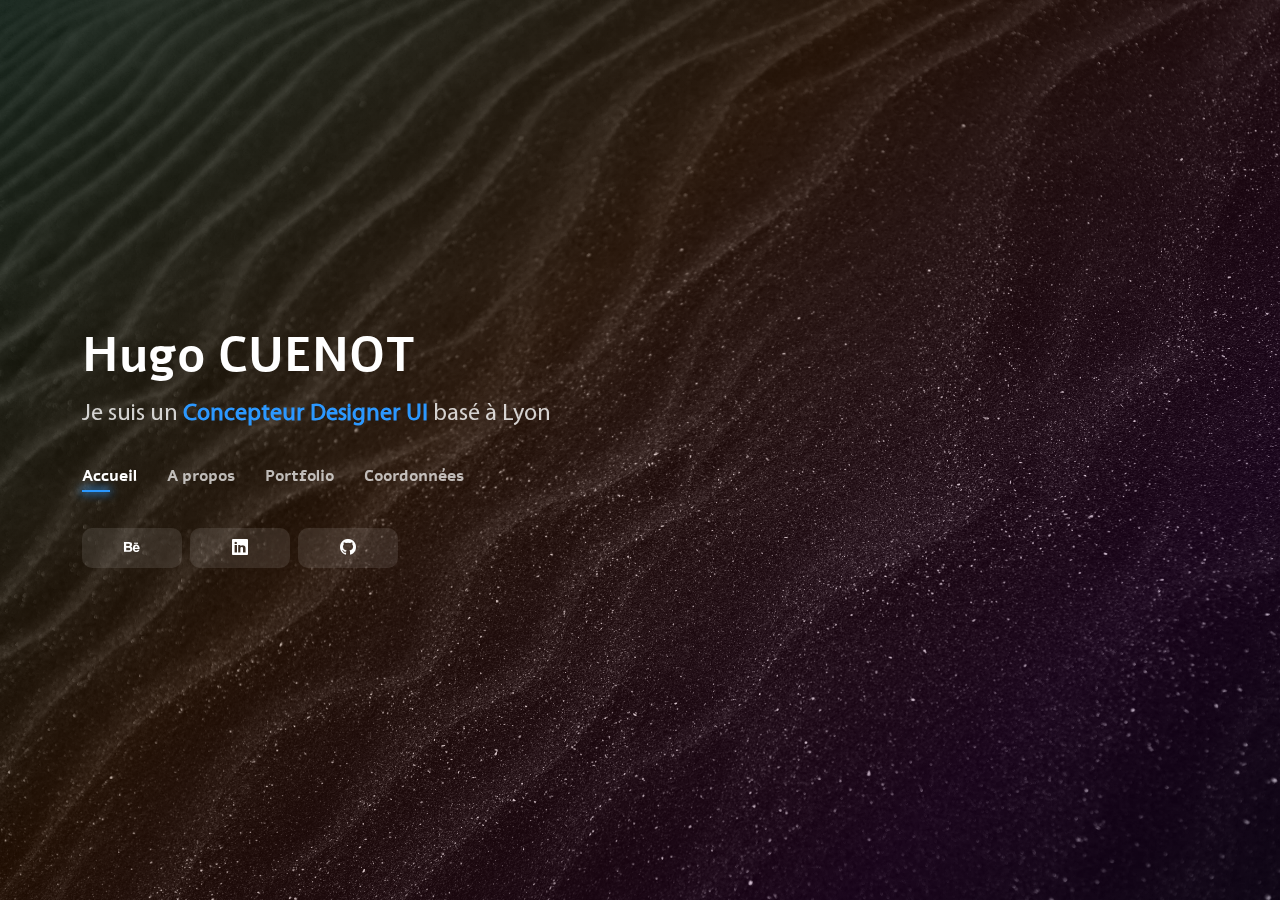
==== index.html @ 67a37df3 "Fin" ====
<!DOCTYPE html>
<html lang="en">

<head>
  <meta charset="utf-8">
  <meta content="width=device-width, initial-scale=1.0" name="viewport">
  
  <title>Portfolio-hugo-cuenot</title>
  <meta content="" name="description">
  <meta content="" name="keywords">
  
  <!-- Favicons -->
  <link href="assets/img/favicon.png" rel="icon">
  <link href="assets/img/apple-touch-icon.png" rel="apple-touch-icon">
  
  <!-- Google Fonts -->
  <link href="https://fonts.googleapis.com/css?family=Open+Sans:300,300i,400,400i,600,600i,700,700i|Raleway:300,300i,400,400i,500,500i,600,600i,700,700i|Poppins:300,300i,400,400i,500,500i,600,600i,700,700i" rel="stylesheet">
  
  <!-- Vendor CSS Files -->
  <link href="assets/vendor/bootstrap/css/bootstrap.min.css" rel="stylesheet">
  <link href="assets/vendor/bootstrap-icons/bootstrap-icons.css" rel="stylesheet">
  <link href="assets/vendor/boxicons/css/boxicons.min.css" rel="stylesheet">
  <link href="assets/vendor/glightbox/css/glightbox.min.css" rel="stylesheet">
  <link href="assets/vendor/remixicon/remixicon.css" rel="stylesheet">
  <link href="assets/vendor/swiper/swiper-bundle.min.css" rel="stylesheet">
  
  <!-- Template Main CSS File -->
  <link href="assets/css/style.css" rel="stylesheet">
  
  <!-- =======================================================
    * Template Name: Personal - v4.9.0
    * Template URL: https://bootstrapmade.com/personal-free-resume-bootstrap-template/
    * Author: BootstrapMade.com
    * License: https://bootstrapmade.com/license/
    ======================================================== -->
  </head>
  
  <body>
    
    <!-- ======= Header ======= -->
    <header id="header">
      <div class="container">
        <h1><a href="index.html">Hugo CUENOT</a></h1>
        <!-- Uncomment below if you prefer to use an image logo -->
        <!-- <a href="index.html" class="mr-auto"><img src="assets/img/logo.png" alt="" class="img-fluid"></a> -->
        <h2>Je suis un <span>Concepteur Designer UI</span> basé à Lyon</h2>
        
        <nav id="navbar" class="navbar">
          <ul>
            <li><a class="nav-link active" href="#header">Accueil</a></li>
            <li><a class="nav-link" href="#about">A propos</a></li>
            <!-- <li><a class="nav-link" href="#resume">C.V</a></li> -->
            <!-- <li><a class="nav-link" href="#services">Services</a></li> -->
            <li><a class="nav-link" href="#portfolio">Portfolio</a></li>
            <li><a class="nav-link" href="#contact">Coordonnées</a></li>
          </ul>
          <i class="bi bi-list mobile-nav-toggle"></i>
        </nav><!-- .navbar -->
        
        <div class="social-links">
          <a href="https://www.behance.net/hugocuenot1" target="_blank" class="behance"><i class="bi bi-behance"></i></a>        
          <a href="https://www.linkedin.com/in/hugo-cuenot1/" target="_blank" class="linkedin"><i class="bi bi-linkedin"></i></a>
          <a href="https://github.com/Yoogo9z" target="_blank" class="github"><i class="bi bi-github"></i></a>
          
        </div>
        
      </div>
    </header><!-- End Header -->
    
    <!-- ======= About Section ======= -->
    <section id="about" class="about">
      
      <!-- ======= About Me ======= -->
      <div class="about-me container">
        
        <div class="section-title">
          <h2>A propos</h2>
          <p>Découvrez mon profil</p>
        </div>
        
        <div class="row bloc-a-propos">
          <div class="col-lg-4" data-aos="fade-right">
            <img src="assets/img/moi-noir-et-blanc4.png" class="img-fluid" alt="">
          </div>
          <div class="col-lg-8 pt-4 pt-lg-0 content" data-aos="fade-left">
            <h3> <strong> Concepteur Designer UI </strong> </h3>
            <p class="fst-italic">
              Suite à une reconversion professionnelle je réalise actuellement une formation de CDUI.
              Je suis stimulé par les nouveaux challenges et animé par la créativité, j'exploite également cette qualité lorsque je crée de la musique sur logiciel.
              Je me définis comme calme, à l'écoute, autonome et rigoureux,
              j'essaye de trouver des idées et des solutions par moi-même le plus souvent possible afin d'obtenir un résultat authentique et non conventionnel.
            </p>
            <div class="row info-moi">
              <div class="col-lg-6">
                <ul>
                  <li><i class="bi bi-chevron-right"></i> <strong>Disponibilité</strong>Mars 2023<span></span></li>
                  <li><i class="bi bi-chevron-right"></i> <strong>Age</strong>26 ans<span></span></li>
                  <li><i class="bi bi-chevron-right"></i> <strong>Niveau d'études</strong> <span>Bac+3</span></li>
                </ul>
              </div>
              <div class="col-lg-6">
                <ul>
                  <li><i class="bi bi-chevron-right"></i> <strong>Permis</strong> <span>Permis B véhiculé</span></li>
                  <li><i class="bi bi-chevron-right"></i> <strong>Téléphone</strong> <span>06 29 25 48 01</span></li>
                  <li><i class="bi bi-chevron-right"></i> <strong>Ville</strong> <span>Bron 69</span></li>
                  <!-- <li><i class="bi bi-chevron-right"></i> <strong>E-mail</strong> <a href="mailto:hugocuenot@live.fr"><span>hugocuenot@live.fr</span></a></li> -->
                  <!-- <li><i class="bi bi-chevron-right"></i> <strong>Siteweb</strong> <span><a href="https://www.capartdela.great-site.net/" target="_blank">CDUI Lyon 6</a> </span></li> -->
                </ul>
              </div>
            </div>
            <p>
              "Fait ce qui te plait jusqu'à ce que ça plaise aux autres et pas le contraire." <p class="fst-italic">Damso
              </p>
            </p>
          </div>
        </div>
        
      </div><!-- End About Me -->
      
      <!-- ======= Counts ======= -->
      <div class="counts container">
        
        <div class="row">
          
          <div class="col-lg-3 col-md-6">
            <div class="count-box">
              <i class="bi bi-star-fill"></i>
              <!-- <span data-purecounter-start="0" data-purecounter-end="1" data-purecounter-duration="1" class="purecounter"></span> -->
              <h5>Créatif</h5>
            </div>
          </div>
          
          <div class="col-lg-3 col-md-6 mt-5 mt-md-0">
            <div class="count-box">
              <i class="bi bi-star-fill"></i>
              <!-- <span data-purecounter-start="0" data-purecounter-end="2" data-purecounter-duration="1" class="purecounter"></span> -->
              <h5>Esprit d'équipe</h5>
            </div>
          </div>
          
          <div class="col-lg-3 col-md-6 mt-5 mt-lg-0">
            <div class="count-box">
              <i class="bi bi-star-fill"></i>
              <!-- <span data-purecounter-start="0" data-purecounter-end="3" data-purecounter-duration="1" class="purecounter"></span> -->
              <h5>Autonome</h5>
            </div>
          </div>
          
          <div class="col-lg-3 col-md-6 mt-5 mt-lg-0">
            <div class="count-box">
              <i class="bi bi-star-fill"></i>
              <!-- <span data-purecounter-start="0" data-purecounter-end="4" data-purecounter-duration="1" class="purecounter"></span> -->
              <h5>A l'écoute</h5>
            </div>
          </div>
          
        </div>
        
      </div><!-- End Counts -->
      
      <!-- ======= Skills  ======= -->
      <div class="skills container">
        
        <div class="section-title">
          <h2 class="compt-title">Compétences</h2>
        </div>
        
        <div class="row skills-content">
          
          <div class="col-lg-6">
            <div class="progress">
              <div class="skill ps">
                <div class="container-test">
                  <div class="cont-left">Photomontage</div>
                  <div class="line-test"></div>
                  <div class="cont-right">Photoshop</div>
                </div>
              </div>
            </div>
            <div class="progress">
              <div class="skill ai">
                <div class="container-test">
                  <div class="cont-left">Créer un logo</div>
                  <div class="line-test"></div>
                  <div class="cont-right">Illustrator</div>
                </div>
              </div>
            </div>
            <div class="progress">
              <div class="skill in">
                <div class="container-test">
                  <div class="cont-left">Créer une charte graphique</div>
                  <div class="line-test"></div>
                  <div class="cont-right">Indesign</div>
                </div>
              </div>
            </div>
          </div>

          <div class="col-lg-6">
            <div class="progress">
              <div class="skill fi">
                <div class="container-test">
                  <div class="cont-left">Maquette/prototypage</div>
                  <div class="line-test"></div>
                  <div class="cont-right">Figma/Xd</div>
                </div>
              </div>
            </div>
            <div class="progress">
              <div class="skill ae">
                <div class="container-test">
                  <div class="cont-left">Créer une animation d'un visuel</div>
                  <div class="line-test"></div>
                  <div class="cont-right">After effects</div>
                </div>
              </div>
            </div>
            <div class="progress">
              <div class="skill hc">
                <div class="container-test">
                  <div class="cont-left">Intégrer une page web</div>
                  <div class="line-test"></div>
                  <div class="cont-right">HTML&CSS</div>
                </div>
              </div>
            </div>
          </div>
          
        </div>
        
      </div><!-- End Skills -->
      
      <!-- ======= Interests ======= -->
      <div class="interests container">
        
        <div class="section-title">
          <h2>Centres d'intérets</h2>
        </div>
        
        <div class="row">
          <div class="col-lg-3 col-md-4">
            <div class="icon-box">
              <i class="bi bi-music-note" style="color: #ff6600;"></i>
              <h3>Création/Écoute de musique</h3>
            </div>
          </div>
          <div class="col-lg-3 col-md-4 mt-4 mt-md-0">
            <div class="icon-box">
              <i class="bi bi-controller" style="color: #00f7ff;"></i>
              <h3>Jeux stratégiques</h3>
            </div>
          </div>
          <div class="col-lg-3 col-md-4 mt-4 mt-md-0">
            <div class="icon-box">
              <i class="bi bi-book" style="color: #ffd900;"></i>
              <h3>Manga/Anime</h3>
            </div>
          </div>
          <div class="col-lg-3 col-md-4 mt-4 mt-lg-0">
            <div class="icon-box">
              <i class="bi bi-camera-reels"" style="color: #312dff;"></i>
              <h3>Films/Séries</h3>
            </div>
          </div>
          <div class="col-lg-3 col-md-4 mt-4">
            <div class="icon-box">
              <i class="bi bi-youtube"" style="color: #cc0000;"></i>
              <h3>Vidéos Youtube</h3>
            </div>
          </div>
          <div class="col-lg-3 col-md-4 mt-4">
            <div class="icon-box">
              <i class="bi bi-patch-question" style="color: #51a800;"></i>
              <h3>Philosophie</h3>
            </div>
          </div>
          <div class="col-lg-3 col-md-4 mt-4">
            <div class="icon-box">
              <i class="bi bi-moon-stars"" style="color: #b700ff;"></i>
              <h3>Sciences</h3>
            </div>
          </div>
        </div>
      </div>
      <!-- End Interests -->
      
      <div class="c-v container">
        <div class="row">
          <div class="col">
            <a href="/assets/img/CV - HUGO CUENOT.pdf" download  >
              <div class="text-center"><button type="submit">Télécharger le CV</button>
              </a>
            </div>
          </div>
        </div>
      </div>
      
      <!-- ======= Testimonials ======= -->
      <!-- J'ai supprimé les témoignages -->
      <!-- End Testimonials  -->
      
    </section><!-- End About Section -->
    
    <!-- ======= Resume Section ======= -->
    <!-- <section id="resume" class="resume">
      <div class="container">
        
        <div class="section-title">
          <h2>Parcours</h2>
          <p>Détails de mon parcours</p>
        </div> -->
        
        <!-- <div class="row">
          <div class="col-lg-6"> -->
            <!-- <h3 class="resume-title">Sumary</h3>
              <div class="resume-item pb-0">
                <h4>Alice Barkley</h4>
                <p><em>Innovative and deadline-driven Graphic Designer with 3+ years of experience designing and developing user-centered digital/print marketing material from initial concept to final, polished deliverable.</em></p>
                <p>
                  <ul>
                    <li>Portland par 127,Orlando, FL</li>
                    <li>(123) 456-7891</li>
                    <li>alice.barkley@example.com</li>
                  </ul>
                </p>
              </div> -->
              
              <!-- <h3 class="resume-title">Études</h3>
                <div class="resume-item">
                  <h4>Titre professionnelConcepteur Designer UI</h4>
                  <h5>2022 - Maintenant</h5>
                  <p><em>BAC+3</em></p>
                  <p>ONLINEFORMAPRO Lyon 6</p>
                </div>
                <div class="resume-item">
                  <h4>Licence professionnelle Énergie et Génie Climatique</h4>
                  <h5>2016 - 2017</h5>
                  <p><em>BAC+3 En apprentissage</em></p>
                  <p>IUT de Belfort-Montbéliard</p>
                </div>
              </div>
              <div class="col-lg-6">
                <h3 class="resume-title">Expérience professionnelle</h3>
                <div class="resume-item">
                  <h4>Technicien de projet</h4>
                  <h5>2018 - 2021</h5>
                  <p><em>Engie Axima</em></p>
                  <p>
                    <ul>
                      <li>Dimensionnement de réseaux CVC-PB-DSF</li>
                      <li>Consultations de matériels</li>
                      <li>Devis client en appel d'offre</li>
                      <li>Contact téléphonique avec les fournisseurs</li>
                    </ul>
                  </p>
                </div>
                <div class="resume-item">
                  <h4>Technicien d'études</h4>
                  <h5>2017 - 2018</h5>
                  <p><em>Bastide Bondoux</em></p>
                  <p>
                    <ul>
                      <li>Études thermiques de maisons individuelles sur le logiciel Perrenoud</li> -->
                      <!-- <li>Managed up to 5 projects or tasks at a given time while under pressure</li>
                        <li>Recommended and consulted with clients on the most appropriate graphic design</li>
                        <li>Created 4+ design presentations and proposals a month for clients and account managers</li> -->
                        <!-- </ul>
                        </p>
                      </div>
                      <div class="resume-item">
                        <h4>Technicien d'études</h4>
                        <h5>2016 - 2017</h5>
                        <p><em>Atlantic Climatisation</em></p>
                        <p>
                          <ul>
                            <li>Calculs et chiffrage de climatisation</li>
                            <li>Conseils et renseignement de la clientèle par téléphone</li> -->
                            <!-- <li>Recommended and consulted with clients on the most appropriate graphic design</li>
                              <li>Created 4+ design presentations and proposals a month for clients and account managers</li> -->
                              <!-- </ul>
                              </p>
                            </div>
                          </div>
                        </div>
                        
                      </div>
                    </section>End Resume Section -->
                    
                    <!-- ======= Services Section =======
                    <section id="services" class="services">
                      <div class="container">
                        
                        <div class="section-title">
                          <h2>Services</h2>
                          <p>Mes Services</p>
                        </div>
                        
                        <div class="row">
                          <div class="col-lg-4 col-md-6 d-flex align-items-stretch">
                            <div class="services-ai">
                              <a href="#portfolio" target="_blank">
                                <div class="icon-box">
                                  <div class="icon icon-ai"><i class="bi bi-magic"></i></div>
                                </a>
                                <h4>Logo</h4>
                                <p>Je peux vous créer un logo selon votre besoin, regardez mes créations dans l'onglet portfolio pour vous faire un avis.</p>
                              </div>
                            </div>
                          </div>
                          
                          <div class="col-lg-4 col-md-6 d-flex align-items-stretch mt-4 mt-md-0">
                            <div class="services-in">
                              <a href="#portfolio" target="_blank">
                                <div class="icon-box">
                                  <div class="icon icon-in"><i class="bx bx-file"></i></div>
                                </a>
                                <h4>Charte graphique</h4>
                                <p>Un logo se doit d'avoir une charte graphique pour etre mis en valeur, je suis prêt a réaliser cette dernière en complément.</p>
                              </div>
                            </div>
                          </div>
                          
                          <div class="col-lg-4 col-md-6 d-flex align-items-stretch mt-4 mt-lg-0">
                            <div class="services-ps">
                              <a href="#portfolio" target="_blank">
                                <div class="icon-box">
                                  <div class="icon icon-ps"><i class="bi bi-file-image"></i></div>
                                </a>
                                <h4>Photomontage</h4>
                                <p>Vous aimeriez une affiche promotionnelle mais vous n'avez pas les compétences ? Pas de problème je m'en charge</p>
                              </div>
                            </div>
                          </div> -->
                          
                          <!-- <div class="col-lg-4 col-md-6 d-flex align-items-stretch mt-4">
                            <div class="icon-box">
                              <div class="icon"><i class="bx bx-world"></i></div>
                              <h4><a href="">Nemo Enim</a></h4>
                              <p>At vero eos et accusamus et iusto odio dignissimos ducimus qui blanditiis</p>
                            </div>
                          </div>
                          
                          <div class="col-lg-4 col-md-6 d-flex align-items-stretch mt-4">
                            <div class="icon-box">
                              <div class="icon"><i class="bx bx-slideshow"></i></div>
                              <h4><a href="">Dele cardo</a></h4>
                              <p>Quis consequatur saepe eligendi voluptatem consequatur dolor consequuntur</p>
                            </div>
                          </div>
                          
                          <div class="col-lg-4 col-md-6 d-flex align-items-stretch mt-4">
                            <div class="icon-box">
                              <div class="icon"><i class="bx bx-arch"></i></div>
                              <h4><a href="">Divera don</a></h4>
                              <p>Modi nostrum vel laborum. Porro fugit error sit minus sapiente sit aspernatur</p>
                            </div>
                          </div> -->
<!--                           
                        </div>
                        
                      </div>
                    </section>End Services Section -->
                    
                    <!-- ======= Portfolio Section ======= -->
                    <section id="portfolio" class="portfolio">
                      <div class="container">
                        
                        <div class="section-title">
                          <h2>Portfolio</h2>
                          <p>Mes projets</p>
                        </div>
                        
                        <div class="row">
                          <div class="col-lg-12 d-flex justify-content-center">
                            <ul id="portfolio-flters">
                              <li data-filter="*" class="filter-active">Tout</li>
                              <li data-filter=".filter-app" class="ui-ux">Prototype</li>
                              <li data-filter=".filter-card" class="photomontage">Photomontage</li>
                              <li data-filter=".filter-web" class="logo">Logo</li>
                              <li data-filter=".filter-text" class="charte-g">Charte graphique</li>
                            </ul>
                          </div>
                        </div>
                        
                        <div class="row portfolio-container">
                          
                          <div class="col-lg-4 col-md-6 portfolio-item filter-app">
                            <div class="portfolio-wrap">
                              <img src="assets/img/portfolio/billetreduc.jpg" class="img-fluid" alt="">
                              <div class="portfolio-info">
                                <h4>App 1</h4>
                                <p>UI/UX</p>
                                <div class="portfolio-links">
                                  <a href="assets/img/portfolio/billetreduc.jpg" data-gallery="portfolioGallery" class="portfolio-lightbox" title="App 1"><i class="bx bx-plus"></i></a>
                                  <a href="portfolio-details.html" data-gallery="portfolioDetailsGallery" data-glightbox="type: external" class="portfolio-details-lightbox" title="Portfolio Details"><i class="bx bx-link"></i></a>
                                </div>
                              </div>
                            </div>
                          </div>
                          
                          <div class="col-lg-4 col-md-6 portfolio-item filter-web">
                            <div class="portfolio-wrap">
                              <img src="assets/img/portfolio/pafundi.jpg" class="img-fluid" alt="">
                              <div class="portfolio-info">
                                <h4>Web 3</h4>
                                <p>Web</p>
                                <div class="portfolio-links">
                                  <a href="assets/img/portfolio/pafundi.jpg" data-gallery="portfolioGallery" class="portfolio-lightbox" title="Web 3"><i class="bx bx-plus"></i></a>
                                  <a href="portfolio-details.html" data-gallery="portfolioDetailsGallery" data-glightbox="type: external" class="portfolio-details-lightbox" title="Portfolio Details"><i class="bx bx-link"></i></a>
                                </div>
                              </div>
                            </div>
                          </div>
                          
                          <div class="col-lg-4 col-md-6 portfolio-item filter-app">
                            <div class="portfolio-wrap">
                              <img src="assets/img/portfolio/skiable.jpg" class="img-fluid" alt="">
                              <div class="portfolio-info">
                                <h4>App 2</h4>
                                <p>App</p>
                                <div class="portfolio-links">
                                  <a href="assets/img/portfolio/skiable.jpg" data-gallery="portfolioGallery" class="portfolio-lightbox" title="App 2"><i class="bx bx-plus"></i></a>
                                  <a href="portfolio-details.html" data-gallery="portfolioDetailsGallery" data-glightbox="type: external" class="portfolio-details-lightbox" title="Portfolio Details"><i class="bx bx-link"></i></a>
                                </div>
                              </div>
                            </div>
                          </div>
                          
                          <div class="col-lg-4 col-md-6 portfolio-item filter-card">
                            <div class="portfolio-wrap">
                              <img src="assets/img/portfolio/Effet néon.jpg" class="img-fluid" alt="">
                              <div class="portfolio-info">
                                <h4>Card 2</h4>
                                <p>Card</p>
                                <div class="portfolio-links">
                                  <a href="assets/img/portfolio/Effet néon.jpg" data-gallery="portfolioGallery" class="portfolio-lightbox" title="Card 2"><i class="bx bx-plus"></i></a>
                                  <a href="portfolio-details.html" data-gallery="portfolioDetailsGallery" data-glightbox="type: external" class="portfolio-details-lightbox" title="Portfolio Details"><i class="bx bx-link"></i></a>
                                </div>
                              </div>
                            </div>
                          </div>
                          
                          <div class="col-lg-4 col-md-6 portfolio-item filter-web">
                            <div class="portfolio-wrap">
                              <img src="assets/img/portfolio/TUI-2.jpg" class="img-fluid" alt="">
                              <div class="portfolio-info">
                                <h4>Web 2</h4>
                                <p>Web</p>
                                <div class="portfolio-links">
                                  <a href="assets/img/portfolio/TUI-2.jpg" data-gallery="portfolioGallery" class="portfolio-lightbox" title="Web 2"><i class="bx bx-plus"></i></a>
                                  <a href="portfolio-details.html" data-gallery="portfolioDetailsGallery" data-glightbox="type: external" class="portfolio-details-lightbox" title="Portfolio Details"><i class="bx bx-link"></i></a>
                                </div>
                              </div>
                            </div>
                          </div>
                          
                          <!-- <div class="col-lg-4 col-md-6 portfolio-item filter-app">
                            <div class="portfolio-wrap">
                              <img src="assets/img/portfolio/portfolio-6.jpg" class="img-fluid" alt="">
                              <div class="portfolio-info">
                                <h4>App 3</h4>
                                <p>App</p>
                                <div class="portfolio-links">
                                  <a href="assets/img/portfolio/portfolio-6.jpg" data-gallery="portfolioGallery" class="portfolio-lightbox" title="App 3"><i class="bx bx-plus"></i></a>
                                  <a href="portfolio-details.html" data-gallery="portfolioDetailsGallery" data-glightbox="type: external" class="portfolio-details-lightbox" title="Portfolio Details"><i class="bx bx-link"></i></a>
                                </div>
                              </div>
                            </div>
                          </div> -->
                          
                          <div class="col-lg-4 col-md-6 portfolio-item filter-card">
                            <div class="portfolio-wrap">
                              <img src="assets/img/portfolio/affiche-film.jpg" class="img-fluid" alt="">
                              <div class="portfolio-info">
                                <h4>Card 1</h4>
                                <p>Card</p>
                                <div class="portfolio-links">
                                  <a href="assets/img/portfolio/affiche-film.jpg" data-gallery="portfolioGallery" class="portfolio-lightbox" title="Card 1"><i class="bx bx-plus"></i></a>
                                  <a href="portfolio-details.html" data-gallery="portfolioDetailsGallery" data-glightbox="type: external" class="portfolio-details-lightbox" title="Portfolio Details"><i class="bx bx-link"></i></a>
                                </div>
                              </div>
                            </div>
                          </div>
                          
                          <div class="col-lg-4 col-md-6 portfolio-item filter-card">
                            <div class="portfolio-wrap">
                              <img src="assets/img/portfolio/Affiche-pub-ice-tea.jpg" class="img-fluid" alt="">
                              <div class="portfolio-info">
                                <h4>Card 3</h4>
                                <p>Card</p>
                                <div class="portfolio-links">
                                  <a href="assets/img/portfolio/Affiche-pub-ice-tea.jpg" data-gallery="portfolioGallery" class="portfolio-lightbox" title="Card 3"><i class="bx bx-plus"></i></a>
                                  <a href="portfolio-details.html" data-gallery="portfolioDetailsGallery" data-glightbox="type: external" class="portfolio-details-lightbox" title="Portfolio Details"><i class="bx bx-link"></i></a>
                                </div>
                              </div>
                            </div>
                          </div>
                          
                          <div class="col-lg-4 col-md-6 portfolio-item filter-web">
                            <div class="portfolio-wrap">
                              <img src="assets/img/portfolio/Fichier-9@2x-100.jpg" class="img-fluid" alt="">
                              <div class="portfolio-info">
                                <h4>Web 3</h4>
                                <p>Web</p>
                                <div class="portfolio-links">
                                  <a href="assets/img/portfolio/Fichier 9@2x-100.jpg" data-gallery="portfolioGallery" class="portfolio-lightbox" title="Web 3"><i class="bx bx-plus"></i></a>
                                  <a href="portfolio-details.html" data-gallery="portfolioDetailsGallery" data-glightbox="type: external" class="portfolio-details-lightbox" title="Portfolio Details"><i class="bx bx-link"></i></a>
                                </div>
                              </div>
                            </div>
                          </div>
                          
                          <div class="col-lg-4 col-md-6 portfolio-item filter-text">
                            <div class="portfolio-wrap">
                              <img src="assets/img/portfolio/charte-paf.jpg" class="img-fluid" alt="">
                              <div class="portfolio-info">
                                <h4>App 1</h4>
                                <p>UI/UX</p>
                                <div class="portfolio-links">
                                  <a href="assets/img/portfolio/charte-paf.jpg" data-gallery="portfolioGallery" class="portfolio-lightbox" title="App 1"><i class="bx bx-plus"></i></a>
                                  <a href="portfolio-details.html" data-gallery="portfolioDetailsGallery" data-glightbox="type: external" class="portfolio-details-lightbox" title="Portfolio Details"><i class="bx bx-link"></i></a>
                                </div>
                              </div>
                            </div>
                          </div>
                          
                          <div class="col-lg-4 col-md-6 portfolio-item filter-text">
                            <div class="portfolio-wrap">
                              <img src="assets/img/portfolio/charte-tui2.jpg" class="img-fluid" alt="">
                              <div class="portfolio-info">
                                <h4>App 1</h4>
                                <p>UI/UX</p>
                                <div class="portfolio-links">
                                  <a href="assets/img/portfolio/charte-tui2.jpg" data-gallery="portfolioGallery" class="portfolio-lightbox" title="App 1"><i class="bx bx-plus"></i></a>
                                  <a href="portfolio-details.html" data-gallery="portfolioDetailsGallery" data-glightbox="type: external" class="portfolio-details-lightbox" title="Portfolio Details"><i class="bx bx-link"></i></a>
                                </div>
                              </div>
                            </div>
                          </div>
                        </div>
                      </div>
                      
                    </section><!-- End Portfolio Section -->
                    
                    <!-- ======= Contact Section ======= -->
                    <section id="contact" class="contact">
                      <div class="container">
                        
                        <div class="section-title">
                          <h2>Coordonnées</h2>
                          <p>Me contacter</p>
                        </div>
                        
                        <div class="row mt-2">
                          
                          <div class="col-md-6 d-flex align-items-stretch">
                            <div class="info-box">
                              <i class="bx bx-map"></i>
                              <h3>Mon adresse</h3>
                              <p>BRON 69500</p>
                            </div>
                          </div>
                          
                          <div class="col-md-6 mt-4 mt-md-0 d-flex align-items-stretch">
                            <div class="info-box">
                              <i class="bx bx-share-alt"></i>
                              <h3>Réseaux sociaux</h3>
                              <div class="social-links">
                                <a href="https://www.behance.net/hugocuenot1" target="_blank" class="behance"><i class="bi bi-behance"></i></a>        
                                <a href="https://www.linkedin.com/in/hugo-cuenot1/" target="_blank" class="linkedin"><i class="bi bi-linkedin"></i></a>
                                <a href="https://github.com/Yoogo9z" target="_blank" class="github"><i class="bi bi-github"></i></a>
                              </div>
                            </div>
                          </div>
                          
                          <div class="col-md-6 mt-4 d-flex align-items-stretch">
                            <div class="info-box">
                              <i class="bx bx-envelope"></i>
                              <h3>E-mail</h3>
                              <a href="mailto:hugocuenot@live.fr"><p><span  style="color: #2c98ff;">hugocuenot@live.fr</span></p></a>
                            </div>
                          </div>
                          <div class="col-md-6 mt-4 d-flex align-items-stretch">
                            <div class="info-box">
                              <i class="bx bx-phone-call"></i>
                              <h3>Téléphone</h3>
                              <p>06 29 25 48 01</p>
                            </div>
                          </div>
                        </div>
                        
                        <form action="forms/contact.php" method="post" role="form" class="php-email-form mt-4">
                          <div class="row">
                            <div class="col-md-6 form-group">
                              <input type="text" name="name" class="form-control" id="name" placeholder="Votre Nom" required>
                            </div>
                            <div class="col-md-6 form-group mt-3 mt-md-0">
                              <input type="email" class="form-control" name="email" id="email" placeholder="Votre E-mail" required>
                            </div>
                          </div>
                          <div class="form-group mt-3">
                            <input type="text" class="form-control" name="subject" id="subject" placeholder="Sujet" required>
                          </div>
                          <div class="form-group mt-3">
                            <textarea class="form-control" name="message" rows="5" placeholder="Message" required></textarea>
                          </div>
                          <div class="my-3">
                            <div class="loading">Loading</div>
                            <div class="error-message"></div>
                            <div class="sent-message">Your message has been sent. Thank you!</div>
                          </div>
                          <div class="text-center"><button type="submit">Envoyer un message</button></div>
                        </form>
                        
                      </div>
                    </section><!-- End Contact Section -->
                    
                    <div class="credits">
                      <!-- All the links in the footer should remain intact. -->
                      <!-- You can delete the links only if you purchased the pro version. -->
                      <!-- Licensing information: https://bootstrapmade.com/license/ -->
                      <!-- Purchase the pro version with working PHP/AJAX contact form: https://bootstrapmade.com/personal-free-resume-bootstrap-template/ -->
                      <!-- Designed by <a href="https://bootstrapmade.com/">BootstrapMade</a> -->
                    </div>
                    
                    <!-- Vendor JS Files -->
                    <script src="assets/vendor/purecounter/purecounter_vanilla.js"></script>
                    <script src="assets/vendor/bootstrap/js/bootstrap.bundle.min.js"></script>
                    <script src="assets/vendor/glightbox/js/glightbox.min.js"></script>
                    <script src="assets/vendor/isotope-layout/isotope.pkgd.min.js"></script>
                    <script src="assets/vendor/swiper/swiper-bundle.min.js"></script>
                    <script src="assets/vendor/waypoints/noframework.waypoints.js"></script>
                    <script src="assets/vendor/php-email-form/validate.js"></script>
                    
                    <!-- Template Main JS File -->
                    <script src="assets/js/main.js"></script>
                    
                  </body>
                  
                  </html>
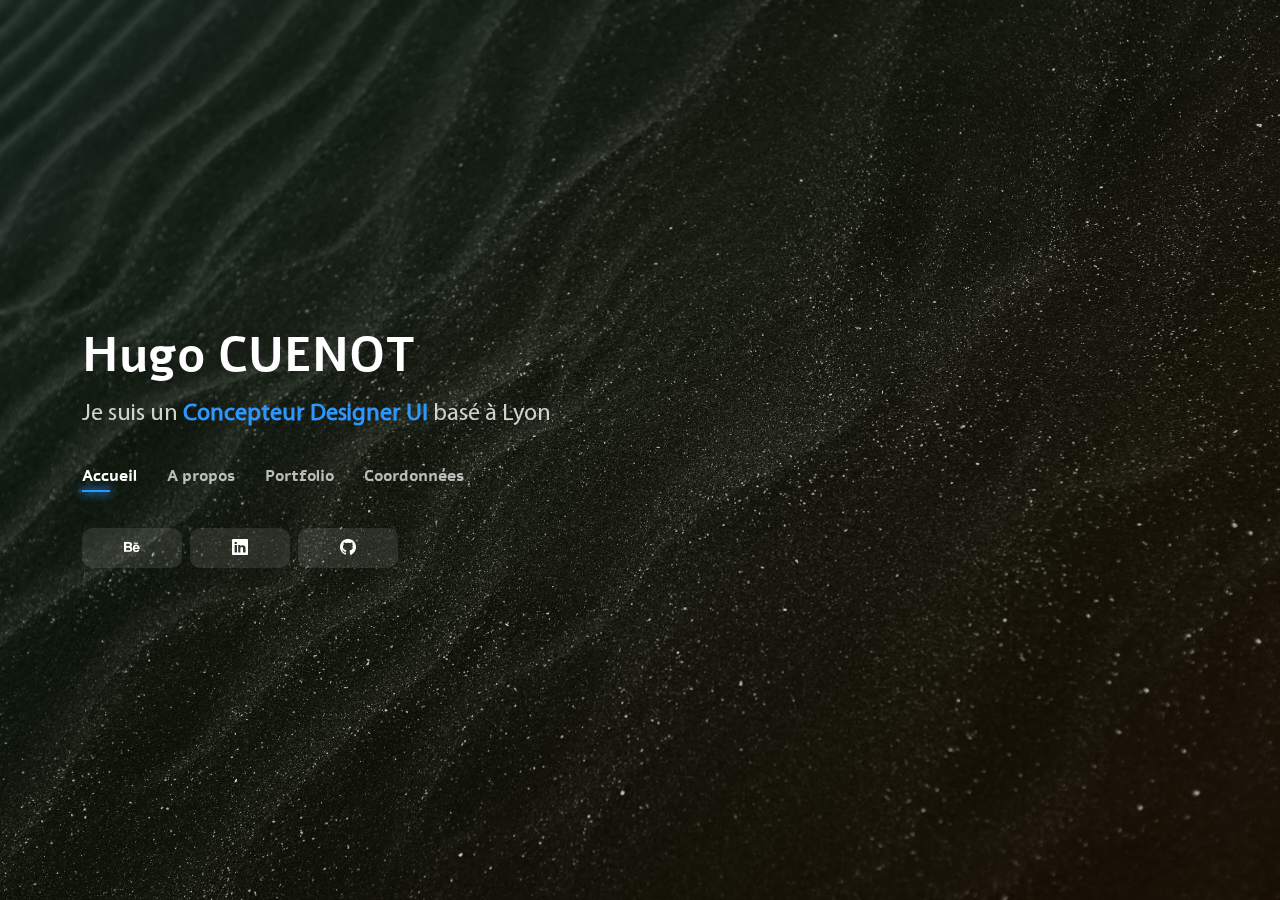
==== commit 8b0cc13f: "Div image dans l'html" ====
--- a/index.html
+++ b/index.html
@@ -36,7 +36,7 @@
   </head>
   
   <body>
-    
+    <div class="sable-noir"></div>
     <!-- ======= Header ======= -->
     <header id="header">
       <div class="container">
--- a/assets/css/style.css
+++ b/assets/css/style.css
@@ -16,13 +16,21 @@
   background: transparent;
 }
 
+.sable-noir{
+  position: fixed;
+  inset: 0;
+  z-index: -2;
+  background: url("/assets/img/fond-noir1.jpg") repeat center center;
+  animation: gradient 25s ease infinite;
+  background-size: 120% 120%;
+}
+
 body::before {
   content: "";
   position: fixed;
-  background-image:linear-gradient(-45deg, #00103b31, #68007231, #963c0031, #004b1f31), url(/assets/img/fond-noir1.jpg);
-  background-size: cover;
-  animation: gradient 20s ease infinite;
-  background-size: 120% 120%;
+  background-image:linear-gradient(-45deg, #00103b31, #68007231, #963c0031, #004b1f31);
+  animation: gradient 15s ease infinite;
+  background-size: 400% 400%;
   height: 100vh;
   left: 0;
   right: 0;
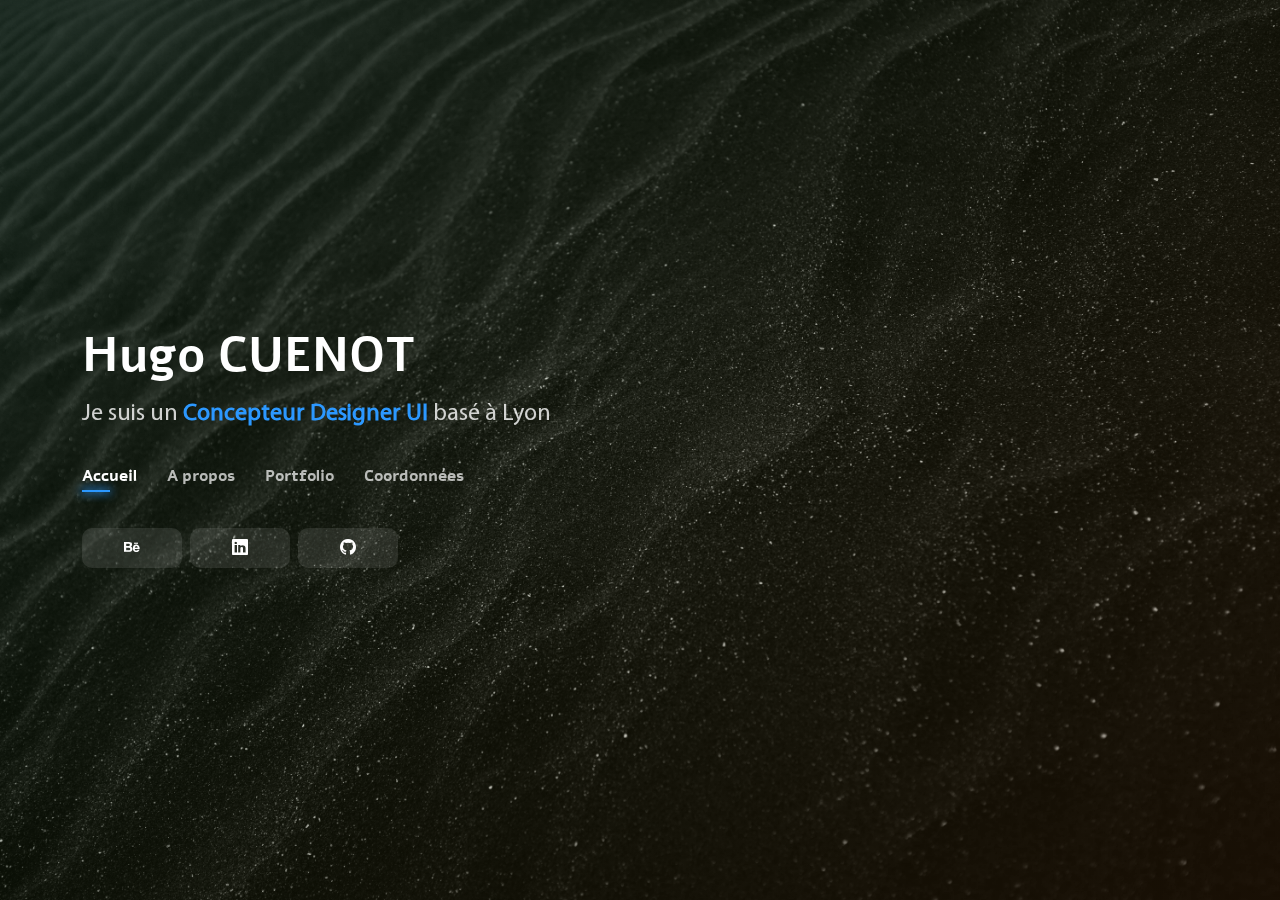
==== commit ccee1d54: "Image dans le html et non le css" ====
--- a/index.html
+++ b/index.html
@@ -36,7 +36,7 @@
   </head>
   
   <body>
-    <div class="sable-noir"></div>
+    <img src="/assets/img/fond-noir1.jpg" alt="sablenoir" class="sable-noir">
     <!-- ======= Header ======= -->
     <header id="header">
       <div class="container">
--- a/assets/css/style.css
+++ b/assets/css/style.css
@@ -18,11 +18,13 @@
 
 .sable-noir{
   position: fixed;
-  inset: 0;
+  /* inset: 0; */
   z-index: -2;
-  background: url("/assets/img/fond-noir1.jpg") repeat center center;
+  height: 100%;
+  width: 100%;
+  /* background: url("/assets/img/fond-noir1.jpg") repeat center center; */
   animation: gradient 25s ease infinite;
-  background-size: 120% 120%;
+  /* background-size: 120% 120%; */
 }
 
 body::before {
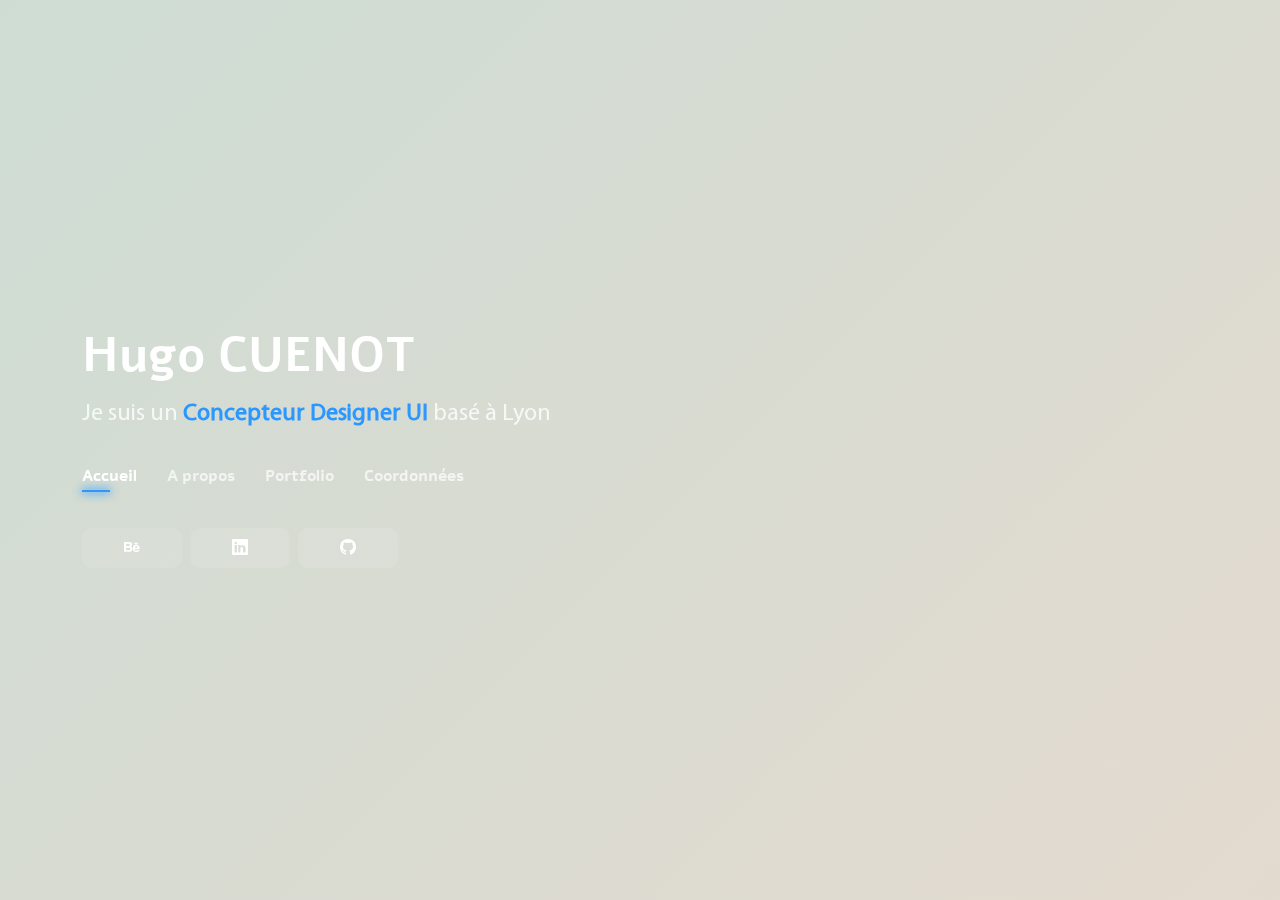
==== commit 5439b5d4: "Normalement on voit l'image de fond avec ./" ====
--- a/index.html
+++ b/index.html
@@ -10,22 +10,22 @@
   <meta content="" name="keywords">
   
   <!-- Favicons -->
-  <link href="assets/img/favicon.png" rel="icon">
-  <link href="assets/img/apple-touch-icon.png" rel="apple-touch-icon">
+  <link href="./assets/img/favicon.png" rel="icon">
+  <link href="./assets/img/apple-touch-icon.png" rel="apple-touch-icon">
   
   <!-- Google Fonts -->
   <link href="https://fonts.googleapis.com/css?family=Open+Sans:300,300i,400,400i,600,600i,700,700i|Raleway:300,300i,400,400i,500,500i,600,600i,700,700i|Poppins:300,300i,400,400i,500,500i,600,600i,700,700i" rel="stylesheet">
   
   <!-- Vendor CSS Files -->
-  <link href="assets/vendor/bootstrap/css/bootstrap.min.css" rel="stylesheet">
-  <link href="assets/vendor/bootstrap-icons/bootstrap-icons.css" rel="stylesheet">
-  <link href="assets/vendor/boxicons/css/boxicons.min.css" rel="stylesheet">
-  <link href="assets/vendor/glightbox/css/glightbox.min.css" rel="stylesheet">
-  <link href="assets/vendor/remixicon/remixicon.css" rel="stylesheet">
-  <link href="assets/vendor/swiper/swiper-bundle.min.css" rel="stylesheet">
+  <link href="./assets/vendor/bootstrap/css/bootstrap.min.css" rel="stylesheet">
+  <link href="./assets/vendor/bootstrap-icons/bootstrap-icons.css" rel="stylesheet">
+  <link href="./assets/vendor/boxicons/css/boxicons.min.css" rel="stylesheet">
+  <link href="./assets/vendor/glightbox/css/glightbox.min.css" rel="stylesheet">
+  <link href="./assets/vendor/remixicon/remixicon.css" rel="stylesheet">
+  <link href="./assets/vendor/swiper/swiper-bundle.min.css" rel="stylesheet">
   
   <!-- Template Main CSS File -->
-  <link href="assets/css/style.css" rel="stylesheet">
+  <link href="./assets/css/style.css" rel="stylesheet">
   
   <!-- =======================================================
     * Template Name: Personal - v4.9.0
@@ -36,7 +36,7 @@
   </head>
   
   <body>
-    <img src="/assets/img/fond-noir1.jpg" alt="sablenoir" class="sable-noir">
+    <div class="sable-noir"> </div>
     <!-- ======= Header ======= -->
     <header id="header">
       <div class="container">
@@ -80,7 +80,7 @@
         
         <div class="row bloc-a-propos">
           <div class="col-lg-4" data-aos="fade-right">
-            <img src="assets/img/moi-noir-et-blanc4.png" class="img-fluid" alt="">
+            <img src="./assets/img/moi-noir-et-blanc4.png" class="img-fluid" alt="">
           </div>
           <div class="col-lg-8 pt-4 pt-lg-0 content" data-aos="fade-left">
             <h3> <strong> Concepteur Designer UI </strong> </h3>
@@ -288,7 +288,7 @@
       <div class="c-v container">
         <div class="row">
           <div class="col">
-            <a href="/assets/img/CV - HUGO CUENOT.pdf" download  >
+            <a href="./assets/img/CV_HUGO_CUENOT.pdf" download  >
               <div class="text-center"><button type="submit">Télécharger le CV</button>
               </a>
             </div>
@@ -487,12 +487,12 @@
                           
                           <div class="col-lg-4 col-md-6 portfolio-item filter-app">
                             <div class="portfolio-wrap">
-                              <img src="assets/img/portfolio/billetreduc.jpg" class="img-fluid" alt="">
+                              <img src="./assets/img/portfolio/billetreduc.jpg" class="img-fluid" alt="">
                               <div class="portfolio-info">
                                 <h4>App 1</h4>
                                 <p>UI/UX</p>
                                 <div class="portfolio-links">
-                                  <a href="assets/img/portfolio/billetreduc.jpg" data-gallery="portfolioGallery" class="portfolio-lightbox" title="App 1"><i class="bx bx-plus"></i></a>
+                                  <a href="./assets/img/portfolio/billetreduc.jpg" data-gallery="portfolioGallery" class="portfolio-lightbox" title="App 1"><i class="bx bx-plus"></i></a>
                                   <a href="portfolio-details.html" data-gallery="portfolioDetailsGallery" data-glightbox="type: external" class="portfolio-details-lightbox" title="Portfolio Details"><i class="bx bx-link"></i></a>
                                 </div>
                               </div>
@@ -501,12 +501,12 @@
                           
                           <div class="col-lg-4 col-md-6 portfolio-item filter-web">
                             <div class="portfolio-wrap">
-                              <img src="assets/img/portfolio/pafundi.jpg" class="img-fluid" alt="">
+                              <img src="./assets/img/portfolio/pafundi.jpg" class="img-fluid" alt="">
                               <div class="portfolio-info">
                                 <h4>Web 3</h4>
                                 <p>Web</p>
                                 <div class="portfolio-links">
-                                  <a href="assets/img/portfolio/pafundi.jpg" data-gallery="portfolioGallery" class="portfolio-lightbox" title="Web 3"><i class="bx bx-plus"></i></a>
+                                  <a href="./assets/img/portfolio/pafundi.jpg" data-gallery="portfolioGallery" class="portfolio-lightbox" title="Web 3"><i class="bx bx-plus"></i></a>
                                   <a href="portfolio-details.html" data-gallery="portfolioDetailsGallery" data-glightbox="type: external" class="portfolio-details-lightbox" title="Portfolio Details"><i class="bx bx-link"></i></a>
                                 </div>
                               </div>
@@ -515,12 +515,12 @@
                           
                           <div class="col-lg-4 col-md-6 portfolio-item filter-app">
                             <div class="portfolio-wrap">
-                              <img src="assets/img/portfolio/skiable.jpg" class="img-fluid" alt="">
+                              <img src="./assets/img/portfolio/skiable.jpg" class="img-fluid" alt="">
                               <div class="portfolio-info">
                                 <h4>App 2</h4>
                                 <p>App</p>
                                 <div class="portfolio-links">
-                                  <a href="assets/img/portfolio/skiable.jpg" data-gallery="portfolioGallery" class="portfolio-lightbox" title="App 2"><i class="bx bx-plus"></i></a>
+                                  <a href="./assets/img/portfolio/skiable.jpg" data-gallery="portfolioGallery" class="portfolio-lightbox" title="App 2"><i class="bx bx-plus"></i></a>
                                   <a href="portfolio-details.html" data-gallery="portfolioDetailsGallery" data-glightbox="type: external" class="portfolio-details-lightbox" title="Portfolio Details"><i class="bx bx-link"></i></a>
                                 </div>
                               </div>
@@ -529,12 +529,12 @@
                           
                           <div class="col-lg-4 col-md-6 portfolio-item filter-card">
                             <div class="portfolio-wrap">
-                              <img src="assets/img/portfolio/Effet néon.jpg" class="img-fluid" alt="">
+                              <img src="./assets/img/portfolio/Effet néon.jpg" class="img-fluid" alt="">
                               <div class="portfolio-info">
                                 <h4>Card 2</h4>
                                 <p>Card</p>
                                 <div class="portfolio-links">
-                                  <a href="assets/img/portfolio/Effet néon.jpg" data-gallery="portfolioGallery" class="portfolio-lightbox" title="Card 2"><i class="bx bx-plus"></i></a>
+                                  <a href="./assets/img/portfolio/Effet néon.jpg" data-gallery="portfolioGallery" class="portfolio-lightbox" title="Card 2"><i class="bx bx-plus"></i></a>
                                   <a href="portfolio-details.html" data-gallery="portfolioDetailsGallery" data-glightbox="type: external" class="portfolio-details-lightbox" title="Portfolio Details"><i class="bx bx-link"></i></a>
                                 </div>
                               </div>
@@ -543,12 +543,12 @@
                           
                           <div class="col-lg-4 col-md-6 portfolio-item filter-web">
                             <div class="portfolio-wrap">
-                              <img src="assets/img/portfolio/TUI-2.jpg" class="img-fluid" alt="">
+                              <img src="./assets/img/portfolio/TUI-2.jpg" class="img-fluid" alt="">
                               <div class="portfolio-info">
                                 <h4>Web 2</h4>
                                 <p>Web</p>
                                 <div class="portfolio-links">
-                                  <a href="assets/img/portfolio/TUI-2.jpg" data-gallery="portfolioGallery" class="portfolio-lightbox" title="Web 2"><i class="bx bx-plus"></i></a>
+                                  <a href="./assets/img/portfolio/TUI-2.jpg" data-gallery="portfolioGallery" class="portfolio-lightbox" title="Web 2"><i class="bx bx-plus"></i></a>
                                   <a href="portfolio-details.html" data-gallery="portfolioDetailsGallery" data-glightbox="type: external" class="portfolio-details-lightbox" title="Portfolio Details"><i class="bx bx-link"></i></a>
                                 </div>
                               </div>
@@ -571,12 +571,12 @@
                           
                           <div class="col-lg-4 col-md-6 portfolio-item filter-card">
                             <div class="portfolio-wrap">
-                              <img src="assets/img/portfolio/affiche-film.jpg" class="img-fluid" alt="">
+                              <img src="./assets/img/portfolio/affiche-film.jpg" class="img-fluid" alt="">
                               <div class="portfolio-info">
                                 <h4>Card 1</h4>
                                 <p>Card</p>
                                 <div class="portfolio-links">
-                                  <a href="assets/img/portfolio/affiche-film.jpg" data-gallery="portfolioGallery" class="portfolio-lightbox" title="Card 1"><i class="bx bx-plus"></i></a>
+                                  <a href="./assets/img/portfolio/affiche-film.jpg" data-gallery="portfolioGallery" class="portfolio-lightbox" title="Card 1"><i class="bx bx-plus"></i></a>
                                   <a href="portfolio-details.html" data-gallery="portfolioDetailsGallery" data-glightbox="type: external" class="portfolio-details-lightbox" title="Portfolio Details"><i class="bx bx-link"></i></a>
                                 </div>
                               </div>
@@ -585,12 +585,12 @@
                           
                           <div class="col-lg-4 col-md-6 portfolio-item filter-card">
                             <div class="portfolio-wrap">
-                              <img src="assets/img/portfolio/Affiche-pub-ice-tea.jpg" class="img-fluid" alt="">
+                              <img src="./assets/img/portfolio/Affiche-pub-ice-tea.jpg" class="img-fluid" alt="">
                               <div class="portfolio-info">
                                 <h4>Card 3</h4>
                                 <p>Card</p>
                                 <div class="portfolio-links">
-                                  <a href="assets/img/portfolio/Affiche-pub-ice-tea.jpg" data-gallery="portfolioGallery" class="portfolio-lightbox" title="Card 3"><i class="bx bx-plus"></i></a>
+                                  <a href="./assets/img/portfolio/Affiche-pub-ice-tea.jpg" data-gallery="portfolioGallery" class="portfolio-lightbox" title="Card 3"><i class="bx bx-plus"></i></a>
                                   <a href="portfolio-details.html" data-gallery="portfolioDetailsGallery" data-glightbox="type: external" class="portfolio-details-lightbox" title="Portfolio Details"><i class="bx bx-link"></i></a>
                                 </div>
                               </div>
@@ -599,12 +599,12 @@
                           
                           <div class="col-lg-4 col-md-6 portfolio-item filter-web">
                             <div class="portfolio-wrap">
-                              <img src="assets/img/portfolio/Fichier-9@2x-100.jpg" class="img-fluid" alt="">
+                              <img src="./assets/img/portfolio/Fichier-9@2x-100.jpg" class="img-fluid" alt="">
                               <div class="portfolio-info">
                                 <h4>Web 3</h4>
                                 <p>Web</p>
                                 <div class="portfolio-links">
-                                  <a href="assets/img/portfolio/Fichier 9@2x-100.jpg" data-gallery="portfolioGallery" class="portfolio-lightbox" title="Web 3"><i class="bx bx-plus"></i></a>
+                                  <a href="./assets/img/portfolio/Fichier 9@2x-100.jpg" data-gallery="portfolioGallery" class="portfolio-lightbox" title="Web 3"><i class="bx bx-plus"></i></a>
                                   <a href="portfolio-details.html" data-gallery="portfolioDetailsGallery" data-glightbox="type: external" class="portfolio-details-lightbox" title="Portfolio Details"><i class="bx bx-link"></i></a>
                                 </div>
                               </div>
@@ -613,12 +613,12 @@
                           
                           <div class="col-lg-4 col-md-6 portfolio-item filter-text">
                             <div class="portfolio-wrap">
-                              <img src="assets/img/portfolio/charte-paf.jpg" class="img-fluid" alt="">
+                              <img src="./assets/img/portfolio/charte-paf.jpg" class="img-fluid" alt="">
                               <div class="portfolio-info">
                                 <h4>App 1</h4>
                                 <p>UI/UX</p>
                                 <div class="portfolio-links">
-                                  <a href="assets/img/portfolio/charte-paf.jpg" data-gallery="portfolioGallery" class="portfolio-lightbox" title="App 1"><i class="bx bx-plus"></i></a>
+                                  <a href="./assets/img/portfolio/charte-paf.jpg" data-gallery="portfolioGallery" class="portfolio-lightbox" title="App 1"><i class="bx bx-plus"></i></a>
                                   <a href="portfolio-details.html" data-gallery="portfolioDetailsGallery" data-glightbox="type: external" class="portfolio-details-lightbox" title="Portfolio Details"><i class="bx bx-link"></i></a>
                                 </div>
                               </div>
@@ -627,12 +627,12 @@
                           
                           <div class="col-lg-4 col-md-6 portfolio-item filter-text">
                             <div class="portfolio-wrap">
-                              <img src="assets/img/portfolio/charte-tui2.jpg" class="img-fluid" alt="">
+                              <img src="./assets/img/portfolio/charte-tui2.jpg" class="img-fluid" alt="">
                               <div class="portfolio-info">
                                 <h4>App 1</h4>
                                 <p>UI/UX</p>
                                 <div class="portfolio-links">
-                                  <a href="assets/img/portfolio/charte-tui2.jpg" data-gallery="portfolioGallery" class="portfolio-lightbox" title="App 1"><i class="bx bx-plus"></i></a>
+                                  <a href="./assets/img/portfolio/charte-tui2.jpg" data-gallery="portfolioGallery" class="portfolio-lightbox" title="App 1"><i class="bx bx-plus"></i></a>
                                   <a href="portfolio-details.html" data-gallery="portfolioDetailsGallery" data-glightbox="type: external" class="portfolio-details-lightbox" title="Portfolio Details"><i class="bx bx-link"></i></a>
                                 </div>
                               </div>
@@ -725,16 +725,16 @@
                     </div>
                     
                     <!-- Vendor JS Files -->
-                    <script src="assets/vendor/purecounter/purecounter_vanilla.js"></script>
-                    <script src="assets/vendor/bootstrap/js/bootstrap.bundle.min.js"></script>
-                    <script src="assets/vendor/glightbox/js/glightbox.min.js"></script>
-                    <script src="assets/vendor/isotope-layout/isotope.pkgd.min.js"></script>
-                    <script src="assets/vendor/swiper/swiper-bundle.min.js"></script>
-                    <script src="assets/vendor/waypoints/noframework.waypoints.js"></script>
-                    <script src="assets/vendor/php-email-form/validate.js"></script>
+                    <script src="./assets/vendor/purecounter/purecounter_vanilla.js"></script>
+                    <script src="./assets/vendor/bootstrap/js/bootstrap.bundle.min.js"></script>
+                    <script src="./assets/vendor/glightbox/js/glightbox.min.js"></script>
+                    <script src="./assets/vendor/isotope-layout/isotope.pkgd.min.js"></script>
+                    <script src="./assets/vendor/swiper/swiper-bundle.min.js"></script>
+                    <script src="./assets/vendor/waypoints/noframework.waypoints.js"></script>
+                    <script src="./assets/vendor/php-email-form/validate.js"></script>
                     
                     <!-- Template Main JS File -->
-                    <script src="assets/js/main.js"></script>
+                    <script src="./assets/js/main.js"></script>
                     
                   </body>
                   
--- a/assets/css/style.css
+++ b/assets/css/style.css
@@ -18,13 +18,11 @@
 
 .sable-noir{
   position: fixed;
-  /* inset: 0; */
+  inset: 0;
   z-index: -2;
-  height: 100%;
-  width: 100%;
-  /* background: url("/assets/img/fond-noir1.jpg") repeat center center; */
+  background: url("./assets/img/fond-noir1.jpg") repeat center center;
   animation: gradient 25s ease infinite;
-  /* background-size: 120% 120%; */
+  background-size: 120% 120%;
 }
 
 body::before {
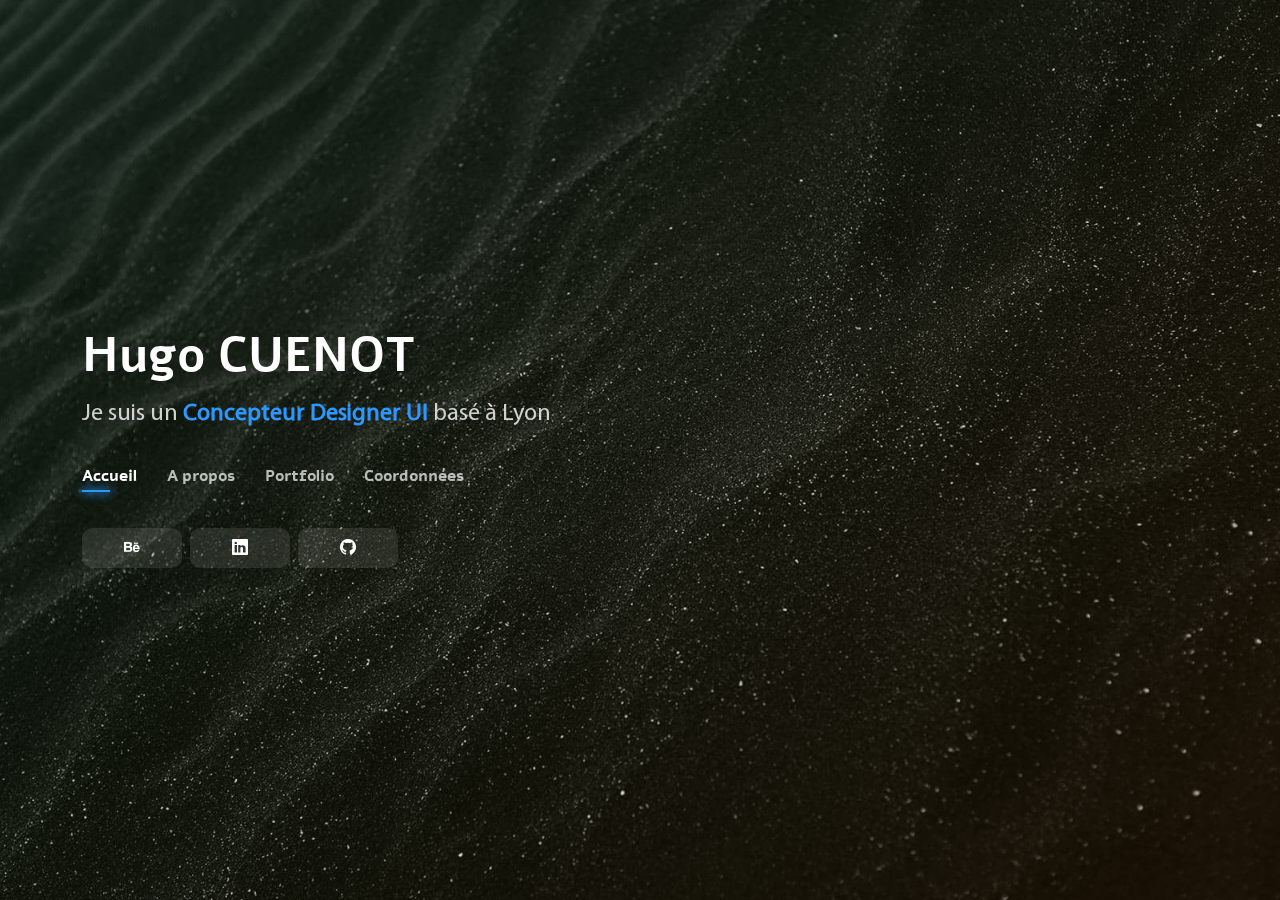
==== commit 4a72c298: "aaa" ====
--- a/index.html
+++ b/index.html
@@ -36,7 +36,7 @@
   </head>
   
   <body>
-    <div class="sable-noir"> </div>
+    <div class="sable-noir"></div>
     <!-- ======= Header ======= -->
     <header id="header">
       <div class="container">
--- a/assets/css/style.css
+++ b/assets/css/style.css
@@ -20,9 +20,12 @@
   position: fixed;
   inset: 0;
   z-index: -2;
-  background: url("./assets/img/fond-noir1.jpg") repeat center center;
+  background: url("/assets/img/fond-noir1.jpg") repeat center center;
   animation: gradient 25s ease infinite;
   background-size: 120% 120%;
+  visibility: visible;
+  mix-blend-mode: difference;
+  pointer-events: none;
 }
 
 body::before {
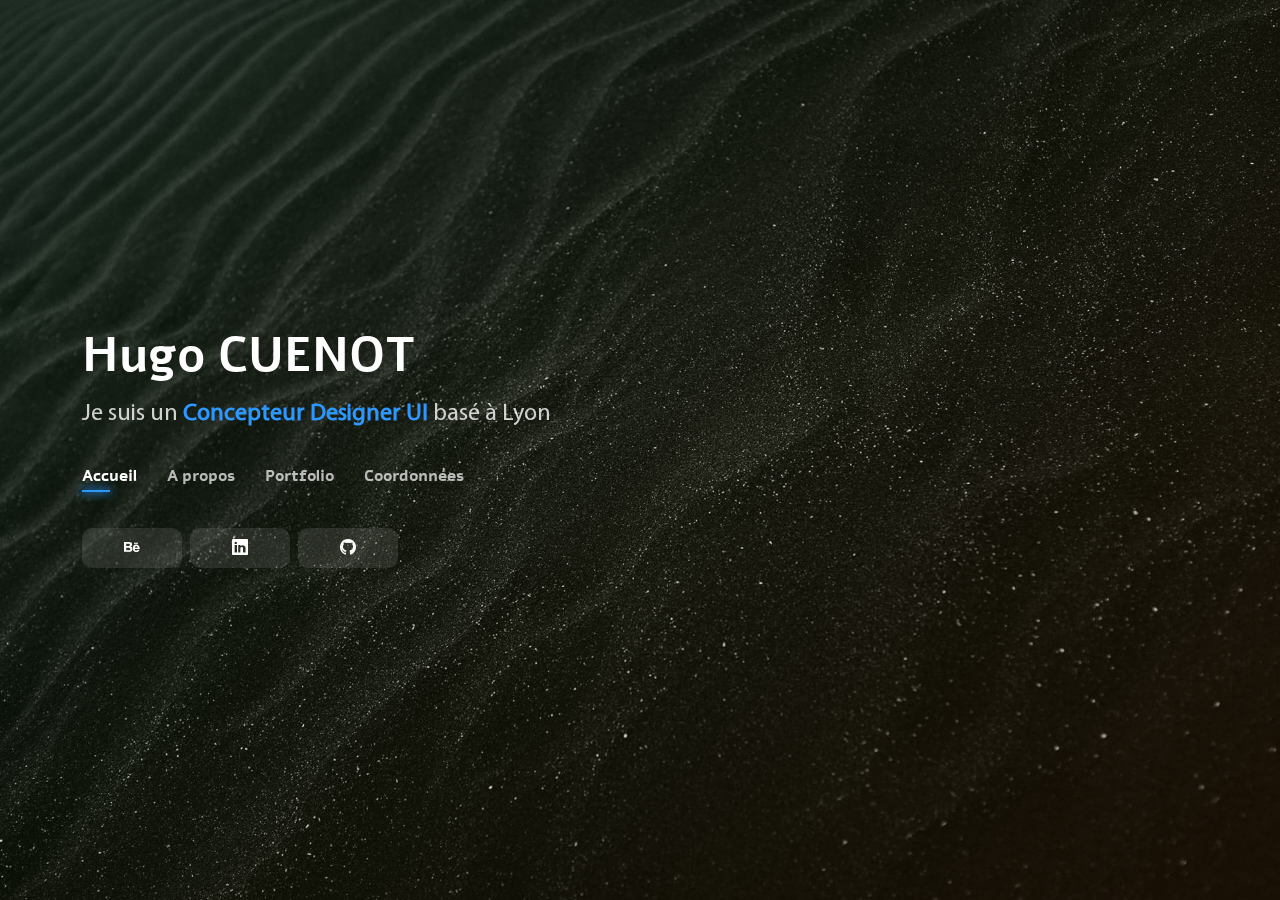
==== commit 1e73debf: "bbbbb" ====
--- a/index.html
+++ b/index.html
@@ -36,7 +36,7 @@
   </head>
   
   <body>
-    <div class="sable-noir"></div>
+    <img src="./assets/img/fond-noir1.jpg" alt="sablenoir" class="sable-noir">
     <!-- ======= Header ======= -->
     <header id="header">
       <div class="container">
--- a/assets/css/style.css
+++ b/assets/css/style.css
@@ -20,12 +20,11 @@
   position: fixed;
   inset: 0;
   z-index: -2;
-  background: url("/assets/img/fond-noir1.jpg") repeat center center;
-  animation: gradient 25s ease infinite;
-  background-size: 120% 120%;
-  visibility: visible;
-  mix-blend-mode: difference;
-  pointer-events: none;
+  /* background: url("/assets/img/fond-noir1.jpg") repeat center center; */
+  /* animation: gradient 25s ease infinite; */
+  /* background-size: 120% 120%; */
+  height: 100%;
+  width: 100%;
 }
 
 body::before {
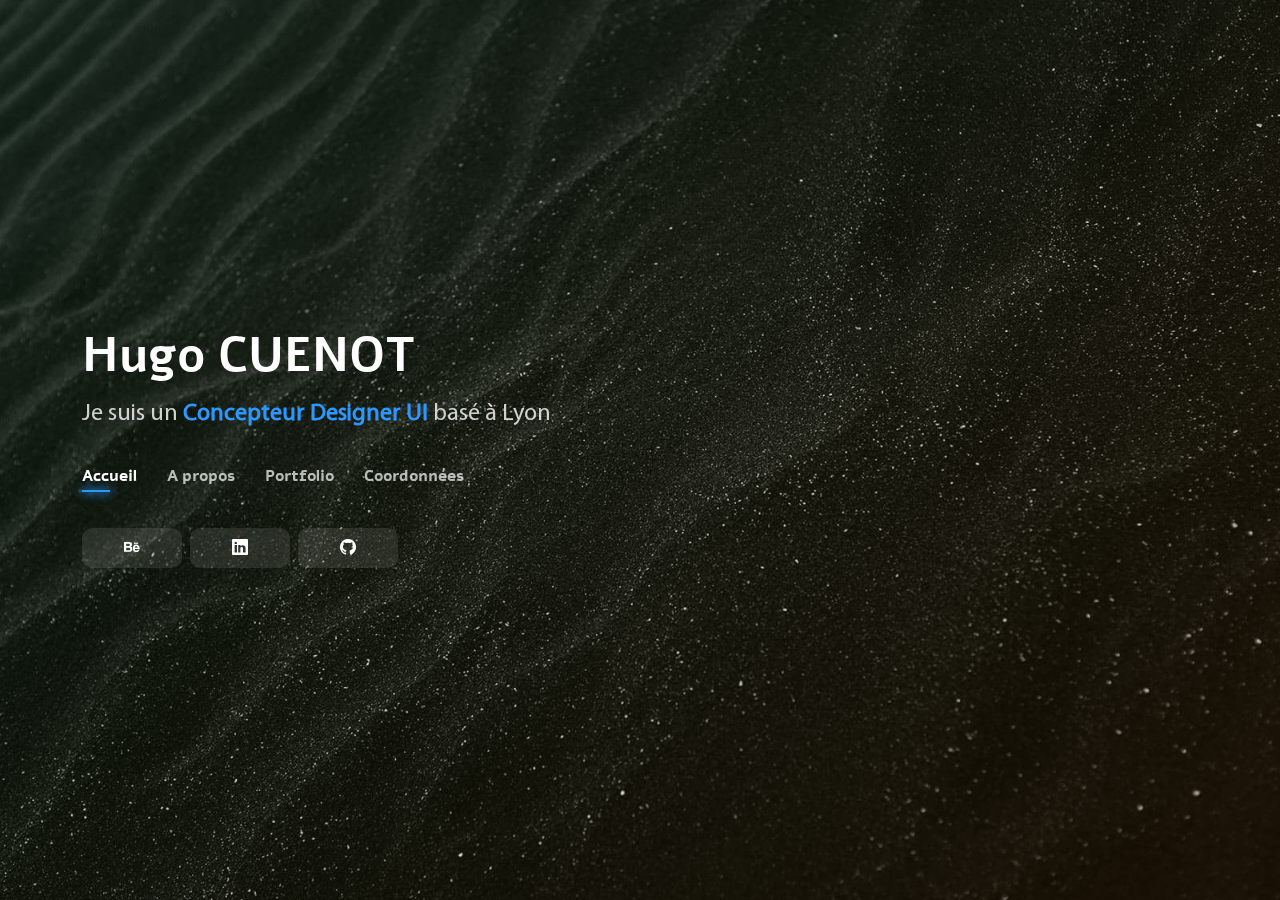
==== commit a0d60c76: "Là c'est vraiment fini" ====
--- a/index.html
+++ b/index.html
@@ -36,7 +36,7 @@
   </head>
   
   <body>
-    <img src="./assets/img/fond-noir1.jpg" alt="sablenoir" class="sable-noir">
+    <div class="sable-noir"></div>
     <!-- ======= Header ======= -->
     <header id="header">
       <div class="container">
@@ -80,7 +80,7 @@
         
         <div class="row bloc-a-propos">
           <div class="col-lg-4" data-aos="fade-right">
-            <img src="./assets/img/moi-noir-et-blanc4.png" class="img-fluid" alt="">
+            <img src="./assets/img/moi-noir-et-blanc5.png" class="img-fluid" alt="">
           </div>
           <div class="col-lg-8 pt-4 pt-lg-0 content" data-aos="fade-left">
             <h3> <strong> Concepteur Designer UI </strong> </h3>
@@ -109,7 +109,7 @@
               </div>
             </div>
             <p>
-              "Fait ce qui te plait jusqu'à ce que ça plaise aux autres et pas le contraire." <p class="fst-italic">Damso
+              "Fait ce qui te plaît jusqu'à ce que ça plaise aux autres et pas le contraire." <p class="fst-italic">Damso
               </p>
             </p>
           </div>
@@ -302,167 +302,7 @@
       
     </section><!-- End About Section -->
     
-    <!-- ======= Resume Section ======= -->
-    <!-- <section id="resume" class="resume">
-      <div class="container">
-        
-        <div class="section-title">
-          <h2>Parcours</h2>
-          <p>Détails de mon parcours</p>
-        </div> -->
-        
-        <!-- <div class="row">
-          <div class="col-lg-6"> -->
-            <!-- <h3 class="resume-title">Sumary</h3>
-              <div class="resume-item pb-0">
-                <h4>Alice Barkley</h4>
-                <p><em>Innovative and deadline-driven Graphic Designer with 3+ years of experience designing and developing user-centered digital/print marketing material from initial concept to final, polished deliverable.</em></p>
-                <p>
-                  <ul>
-                    <li>Portland par 127,Orlando, FL</li>
-                    <li>(123) 456-7891</li>
-                    <li>alice.barkley@example.com</li>
-                  </ul>
-                </p>
-              </div> -->
-              
-              <!-- <h3 class="resume-title">Études</h3>
-                <div class="resume-item">
-                  <h4>Titre professionnelConcepteur Designer UI</h4>
-                  <h5>2022 - Maintenant</h5>
-                  <p><em>BAC+3</em></p>
-                  <p>ONLINEFORMAPRO Lyon 6</p>
-                </div>
-                <div class="resume-item">
-                  <h4>Licence professionnelle Énergie et Génie Climatique</h4>
-                  <h5>2016 - 2017</h5>
-                  <p><em>BAC+3 En apprentissage</em></p>
-                  <p>IUT de Belfort-Montbéliard</p>
-                </div>
-              </div>
-              <div class="col-lg-6">
-                <h3 class="resume-title">Expérience professionnelle</h3>
-                <div class="resume-item">
-                  <h4>Technicien de projet</h4>
-                  <h5>2018 - 2021</h5>
-                  <p><em>Engie Axima</em></p>
-                  <p>
-                    <ul>
-                      <li>Dimensionnement de réseaux CVC-PB-DSF</li>
-                      <li>Consultations de matériels</li>
-                      <li>Devis client en appel d'offre</li>
-                      <li>Contact téléphonique avec les fournisseurs</li>
-                    </ul>
-                  </p>
-                </div>
-                <div class="resume-item">
-                  <h4>Technicien d'études</h4>
-                  <h5>2017 - 2018</h5>
-                  <p><em>Bastide Bondoux</em></p>
-                  <p>
-                    <ul>
-                      <li>Études thermiques de maisons individuelles sur le logiciel Perrenoud</li> -->
-                      <!-- <li>Managed up to 5 projects or tasks at a given time while under pressure</li>
-                        <li>Recommended and consulted with clients on the most appropriate graphic design</li>
-                        <li>Created 4+ design presentations and proposals a month for clients and account managers</li> -->
-                        <!-- </ul>
-                        </p>
-                      </div>
-                      <div class="resume-item">
-                        <h4>Technicien d'études</h4>
-                        <h5>2016 - 2017</h5>
-                        <p><em>Atlantic Climatisation</em></p>
-                        <p>
-                          <ul>
-                            <li>Calculs et chiffrage de climatisation</li>
-                            <li>Conseils et renseignement de la clientèle par téléphone</li> -->
-                            <!-- <li>Recommended and consulted with clients on the most appropriate graphic design</li>
-                              <li>Created 4+ design presentations and proposals a month for clients and account managers</li> -->
-                              <!-- </ul>
-                              </p>
-                            </div>
-                          </div>
-                        </div>
-                        
-                      </div>
-                    </section>End Resume Section -->
-                    
-                    <!-- ======= Services Section =======
-                    <section id="services" class="services">
-                      <div class="container">
-                        
-                        <div class="section-title">
-                          <h2>Services</h2>
-                          <p>Mes Services</p>
-                        </div>
-                        
-                        <div class="row">
-                          <div class="col-lg-4 col-md-6 d-flex align-items-stretch">
-                            <div class="services-ai">
-                              <a href="#portfolio" target="_blank">
-                                <div class="icon-box">
-                                  <div class="icon icon-ai"><i class="bi bi-magic"></i></div>
-                                </a>
-                                <h4>Logo</h4>
-                                <p>Je peux vous créer un logo selon votre besoin, regardez mes créations dans l'onglet portfolio pour vous faire un avis.</p>
-                              </div>
-                            </div>
-                          </div>
-                          
-                          <div class="col-lg-4 col-md-6 d-flex align-items-stretch mt-4 mt-md-0">
-                            <div class="services-in">
-                              <a href="#portfolio" target="_blank">
-                                <div class="icon-box">
-                                  <div class="icon icon-in"><i class="bx bx-file"></i></div>
-                                </a>
-                                <h4>Charte graphique</h4>
-                                <p>Un logo se doit d'avoir une charte graphique pour etre mis en valeur, je suis prêt a réaliser cette dernière en complément.</p>
-                              </div>
-                            </div>
-                          </div>
-                          
-                          <div class="col-lg-4 col-md-6 d-flex align-items-stretch mt-4 mt-lg-0">
-                            <div class="services-ps">
-                              <a href="#portfolio" target="_blank">
-                                <div class="icon-box">
-                                  <div class="icon icon-ps"><i class="bi bi-file-image"></i></div>
-                                </a>
-                                <h4>Photomontage</h4>
-                                <p>Vous aimeriez une affiche promotionnelle mais vous n'avez pas les compétences ? Pas de problème je m'en charge</p>
-                              </div>
-                            </div>
-                          </div> -->
-                          
-                          <!-- <div class="col-lg-4 col-md-6 d-flex align-items-stretch mt-4">
-                            <div class="icon-box">
-                              <div class="icon"><i class="bx bx-world"></i></div>
-                              <h4><a href="">Nemo Enim</a></h4>
-                              <p>At vero eos et accusamus et iusto odio dignissimos ducimus qui blanditiis</p>
-                            </div>
-                          </div>
-                          
-                          <div class="col-lg-4 col-md-6 d-flex align-items-stretch mt-4">
-                            <div class="icon-box">
-                              <div class="icon"><i class="bx bx-slideshow"></i></div>
-                              <h4><a href="">Dele cardo</a></h4>
-                              <p>Quis consequatur saepe eligendi voluptatem consequatur dolor consequuntur</p>
-                            </div>
-                          </div>
-                          
-                          <div class="col-lg-4 col-md-6 d-flex align-items-stretch mt-4">
-                            <div class="icon-box">
-                              <div class="icon"><i class="bx bx-arch"></i></div>
-                              <h4><a href="">Divera don</a></h4>
-                              <p>Modi nostrum vel laborum. Porro fugit error sit minus sapiente sit aspernatur</p>
-                            </div>
-                          </div> -->
-<!--                           
-                        </div>
-                        
-                      </div>
-                    </section>End Services Section -->
-                    
-                    <!-- ======= Portfolio Section ======= -->
+
                     <section id="portfolio" class="portfolio">
                       <div class="container">
                         
@@ -489,11 +329,11 @@
                             <div class="portfolio-wrap">
                               <img src="./assets/img/portfolio/billetreduc.jpg" class="img-fluid" alt="">
                               <div class="portfolio-info">
-                                <h4>App 1</h4>
-                                <p>UI/UX</p>
-                                <div class="portfolio-links">
-                                  <a href="./assets/img/portfolio/billetreduc.jpg" data-gallery="portfolioGallery" class="portfolio-lightbox" title="App 1"><i class="bx bx-plus"></i></a>
-                                  <a href="portfolio-details.html" data-gallery="portfolioDetailsGallery" data-glightbox="type: external" class="portfolio-details-lightbox" title="Portfolio Details"><i class="bx bx-link"></i></a>
+                                <h4>BILLETREDUC</h4>
+                                <p>Prototype d'un site web mobile first sur Xd</p>
+                                <div class="portfolio-links">
+                                  <a href="./assets/img/portfolio/billetreduc.jpg" data-gallery="portfolioGallery" class="portfolio-lightbox"><i class="bx bx-plus"></i></a>
+                                  <a href="https://www.behance.net/gallery/149430853/Refonte-BilletRduc-%28fictif%29" target="_blank"><i class="bx bx-link"></i></a>
                                 </div>
                               </div>
                             </div>
@@ -503,11 +343,11 @@
                             <div class="portfolio-wrap">
                               <img src="./assets/img/portfolio/pafundi.jpg" class="img-fluid" alt="">
                               <div class="portfolio-info">
-                                <h4>Web 3</h4>
-                                <p>Web</p>
-                                <div class="portfolio-links">
-                                  <a href="./assets/img/portfolio/pafundi.jpg" data-gallery="portfolioGallery" class="portfolio-lightbox" title="Web 3"><i class="bx bx-plus"></i></a>
-                                  <a href="portfolio-details.html" data-gallery="portfolioDetailsGallery" data-glightbox="type: external" class="portfolio-details-lightbox" title="Portfolio Details"><i class="bx bx-link"></i></a>
+                                <h4>PAFUNDI</h4>
+                                <p>Logo créé pour l'entreprise de Laëtitia Pafundi sur Illustrator</p>
+                                <div class="portfolio-links">
+                                  <a href="./assets/img/portfolio/pafundi.jpg" data-gallery="portfolioGallery" class="portfolio-lightbox" ><i class="bx bx-plus"></i></a>
+                                  <a href="https://www.behance.net/gallery/147268171/Charte-graphique-PAFUNDI" target="_blank"><i class="bx bx-link"></i></a>
                                 </div>
                               </div>
                             </div>
@@ -517,11 +357,11 @@
                             <div class="portfolio-wrap">
                               <img src="./assets/img/portfolio/skiable.jpg" class="img-fluid" alt="">
                               <div class="portfolio-info">
-                                <h4>App 2</h4>
-                                <p>App</p>
-                                <div class="portfolio-links">
-                                  <a href="./assets/img/portfolio/skiable.jpg" data-gallery="portfolioGallery" class="portfolio-lightbox" title="App 2"><i class="bx bx-plus"></i></a>
-                                  <a href="portfolio-details.html" data-gallery="portfolioDetailsGallery" data-glightbox="type: external" class="portfolio-details-lightbox" title="Portfolio Details"><i class="bx bx-link"></i></a>
+                                <h4>SKIABLE</h4>
+                                <p>Prototype d'une application mobile sur Figma</p>
+                                <div class="portfolio-links">
+                                  <a href="./assets/img/portfolio/skiable.jpg" data-gallery="portfolioGallery" class="portfolio-lightbox"><i class="bx bx-plus"></i></a>
+                                  <a href="https://www.behance.net/gallery/149513827/SkiAble" target="_blank"><i class="bx bx-link"></i></a>
                                 </div>
                               </div>
                             </div>
@@ -531,11 +371,11 @@
                             <div class="portfolio-wrap">
                               <img src="./assets/img/portfolio/Effet néon.jpg" class="img-fluid" alt="">
                               <div class="portfolio-info">
-                                <h4>Card 2</h4>
-                                <p>Card</p>
-                                <div class="portfolio-links">
-                                  <a href="./assets/img/portfolio/Effet néon.jpg" data-gallery="portfolioGallery" class="portfolio-lightbox" title="Card 2"><i class="bx bx-plus"></i></a>
-                                  <a href="portfolio-details.html" data-gallery="portfolioDetailsGallery" data-glightbox="type: external" class="portfolio-details-lightbox" title="Portfolio Details"><i class="bx bx-link"></i></a>
+                                <h4>ÉFFET NÉON</h4>
+                                <p>Création d'un effet néon sur moi-même avec Photoshop</p>
+                                <div class="portfolio-links">
+                                  <a href="./assets/img/portfolio/Effet néon.jpg" data-gallery="portfolioGallery" class="portfolio-lightbox"><i class="bx bx-plus"></i></a>
+                                  <a href="https://www.behance.net/gallery/149584293/Effet-non" target="_blank"><i class="bx bx-link"></i></a>
                                 </div>
                               </div>
                             </div>
@@ -545,11 +385,11 @@
                             <div class="portfolio-wrap">
                               <img src="./assets/img/portfolio/TUI-2.jpg" class="img-fluid" alt="">
                               <div class="portfolio-info">
-                                <h4>Web 2</h4>
-                                <p>Web</p>
-                                <div class="portfolio-links">
-                                  <a href="./assets/img/portfolio/TUI-2.jpg" data-gallery="portfolioGallery" class="portfolio-lightbox" title="Web 2"><i class="bx bx-plus"></i></a>
-                                  <a href="portfolio-details.html" data-gallery="portfolioDetailsGallery" data-glightbox="type: external" class="portfolio-details-lightbox" title="Portfolio Details"><i class="bx bx-link"></i></a>
+                                <h4>Logo TUI</h4>
+                                <p>Création d'un logo pour l'agence de voyage TUI sur Illustrator</p>
+                                <div class="portfolio-links">
+                                  <a href="./assets/img/portfolio/TUI-2.jpg" data-gallery="portfolioGallery" class="portfolio-lightbox"><i class="bx bx-plus"></i></a>
+                                  <a href="https://www.behance.net/gallery/147267151/Charte-graphique-TUI-%28Projet-fictif%29" target="_blank"><i class="bx bx-link"></i></a>
                                 </div>
                               </div>
                             </div>
@@ -573,11 +413,11 @@
                             <div class="portfolio-wrap">
                               <img src="./assets/img/portfolio/affiche-film.jpg" class="img-fluid" alt="">
                               <div class="portfolio-info">
-                                <h4>Card 1</h4>
-                                <p>Card</p>
-                                <div class="portfolio-links">
-                                  <a href="./assets/img/portfolio/affiche-film.jpg" data-gallery="portfolioGallery" class="portfolio-lightbox" title="Card 1"><i class="bx bx-plus"></i></a>
-                                  <a href="portfolio-details.html" data-gallery="portfolioDetailsGallery" data-glightbox="type: external" class="portfolio-details-lightbox" title="Portfolio Details"><i class="bx bx-link"></i></a>
+                                <h4>HUMANOÏDE</h4>
+                                <p>Création d'une affiche de film en double exposition sur Photoshop</p>
+                                <div class="portfolio-links">
+                                  <a href="./assets/img/portfolio/affiche-film.jpg" data-gallery="portfolioGallery" class="portfolio-lightbox"><i class="bx bx-plus"></i></a>
+                                  <a href="https://www.behance.net/gallery/147267299/Affiche-de-film-Humanoide" target="_blank"><i class="bx bx-link"></i></a>
                                 </div>
                               </div>
                             </div>
@@ -587,11 +427,11 @@
                             <div class="portfolio-wrap">
                               <img src="./assets/img/portfolio/Affiche-pub-ice-tea.jpg" class="img-fluid" alt="">
                               <div class="portfolio-info">
-                                <h4>Card 3</h4>
-                                <p>Card</p>
-                                <div class="portfolio-links">
-                                  <a href="./assets/img/portfolio/Affiche-pub-ice-tea.jpg" data-gallery="portfolioGallery" class="portfolio-lightbox" title="Card 3"><i class="bx bx-plus"></i></a>
-                                  <a href="portfolio-details.html" data-gallery="portfolioDetailsGallery" data-glightbox="type: external" class="portfolio-details-lightbox" title="Portfolio Details"><i class="bx bx-link"></i></a>
+                                <h4>REAL TEA</h4>
+                                <p>Affiche publicitaire de thé glacée faite sur Photoshop</p>
+                                <div class="portfolio-links">
+                                  <a href="./assets/img/portfolio/Affiche-pub-ice-tea.jpg" data-gallery="portfolioGallery" class="portfolio-lightbox"><i class="bx bx-plus"></i></a>
+                                  <a href="https://www.behance.net/gallery/147268353/Publicit-REAL-TEA-%28fictif%29" target="_blank"><i class="bx bx-link"></i></a>
                                 </div>
                               </div>
                             </div>
@@ -601,11 +441,11 @@
                             <div class="portfolio-wrap">
                               <img src="./assets/img/portfolio/Fichier-9@2x-100.jpg" class="img-fluid" alt="">
                               <div class="portfolio-info">
-                                <h4>Web 3</h4>
-                                <p>Web</p>
-                                <div class="portfolio-links">
-                                  <a href="./assets/img/portfolio/Fichier 9@2x-100.jpg" data-gallery="portfolioGallery" class="portfolio-lightbox" title="Web 3"><i class="bx bx-plus"></i></a>
-                                  <a href="portfolio-details.html" data-gallery="portfolioDetailsGallery" data-glightbox="type: external" class="portfolio-details-lightbox" title="Portfolio Details"><i class="bx bx-link"></i></a>
+                                <h4>PETERSONG</h4>
+                                <p>Logo de ma chaîne youtube fait sur Illustrator</p>
+                                <div class="portfolio-links">
+                                  <a href="./assets/img/portfolio/Fichier-9@2x-100.jpg" data-gallery="portfolioGallery" class="portfolio-lightbox"><i class="bx bx-plus"></i></a>
+                                  <a href="https://www.behance.net/gallery/152053857/Logo-Petersong-Prod" target="_blank"><i class="bx bx-link"></i></a>
                                 </div>
                               </div>
                             </div>
@@ -615,11 +455,11 @@
                             <div class="portfolio-wrap">
                               <img src="./assets/img/portfolio/charte-paf.jpg" class="img-fluid" alt="">
                               <div class="portfolio-info">
-                                <h4>App 1</h4>
-                                <p>UI/UX</p>
-                                <div class="portfolio-links">
-                                  <a href="./assets/img/portfolio/charte-paf.jpg" data-gallery="portfolioGallery" class="portfolio-lightbox" title="App 1"><i class="bx bx-plus"></i></a>
-                                  <a href="portfolio-details.html" data-gallery="portfolioDetailsGallery" data-glightbox="type: external" class="portfolio-details-lightbox" title="Portfolio Details"><i class="bx bx-link"></i></a>
+                                <h4>CHARTE PAFUNDI</h4>
+                                <p>Charte graphique PAFUNDI faite sur Indesign</p>
+                                <div class="portfolio-links">
+                                  <a href="./assets/img/portfolio/charte-paf.jpg" data-gallery="portfolioGallery" class="portfolio-lightbox"><i class="bx bx-plus"></i></a>
+                                  <a href="https://www.behance.net/gallery/147268171/Charte-graphique-PAFUNDI" target="_blank"><i class="bx bx-link"></i></a>
                                 </div>
                               </div>
                             </div>
@@ -629,15 +469,59 @@
                             <div class="portfolio-wrap">
                               <img src="./assets/img/portfolio/charte-tui2.jpg" class="img-fluid" alt="">
                               <div class="portfolio-info">
-                                <h4>App 1</h4>
-                                <p>UI/UX</p>
-                                <div class="portfolio-links">
-                                  <a href="./assets/img/portfolio/charte-tui2.jpg" data-gallery="portfolioGallery" class="portfolio-lightbox" title="App 1"><i class="bx bx-plus"></i></a>
-                                  <a href="portfolio-details.html" data-gallery="portfolioDetailsGallery" data-glightbox="type: external" class="portfolio-details-lightbox" title="Portfolio Details"><i class="bx bx-link"></i></a>
-                                </div>
-                              </div>
-                            </div>
-                          </div>
+                                <h4>CHARTE TUI</h4>
+                                <p>Charte graphique TUI faite sur Indesign</p>
+                                <div class="portfolio-links">
+                                  <a href="./assets/img/portfolio/charte-tui2.jpg" data-gallery="portfolioGallery" class="portfolio-lightbox"><i class="bx bx-plus"></i></a>
+                                  <a href="https://www.behance.net/gallery/147267151/Charte-graphique-TUI-%28Projet-fictif%29" target="_blank"><i class="bx bx-link"></i></a>
+                                </div>
+                              </div>
+                            </div>
+                          </div>    
+
+                          <div class="col-lg-4 col-md-6 portfolio-item filter-web">
+                            <div class="portfolio-wrap">
+                              <img src="./assets/img/portfolio/ventriloque-rouge.jpg" class="img-fluid" alt="">
+                              <div class="portfolio-info">
+                                <h4>LA VENTRILOQUE ROUGE</h4>
+                                <p>Illustration d'une expo faite sur Illustrator</p>
+                                <div class="portfolio-links">
+                                  <a href="./assets/img/portfolio/ventriloque-rouge.jpg" data-gallery="portfolioGallery" class="portfolio-lightbox"><i class="bx bx-plus"></i></a>
+                                  <a href="https://www.behance.net/gallery/147267667/La-ventriloque-rouge" target="_blank"><i class="bx bx-link"></i></a>
+                                </div>
+                              </div>
+                            </div>
+                          </div>
+
+                          <div class="col-lg-4 col-md-6 portfolio-item filter-card">
+                            <div class="portfolio-wrap">
+                              <img src="./assets/img/portfolio/Enceinte-jbl.jpg" class="img-fluid" alt="">
+                              <div class="portfolio-info">
+                                <h4>ENCEINTE JBL</h4>
+                                <p>Bannières et protoype d'affiches promotionnelles pour des enceintes</p>
+                                <div class="portfolio-links">
+                                  <a href="./assets/img/portfolio/Enceinte-jbl.jpg" data-gallery="portfolioGallery" class="portfolio-lightbox"><i class="bx bx-plus"></i></a>
+                                  <a href="https://www.behance.net/gallery/147270047/Promotion-enceinte-JBL" target="_blank"><i class="bx bx-link"></i></a>
+                                </div>
+                              </div>
+                            </div>
+                            </div>
+
+
+                            <div class="col-lg-4 col-md-6 portfolio-item filter-card">
+                              <div class="portfolio-wrap">
+                                <img src="./assets/img/portfolio/WOD.jpg" class="img-fluid" alt="">
+                                <div class="portfolio-info">
+                                  <h4>WOD</h4>
+                                  <p>Affiches de sensibilisation World Ocean Day</p>
+                                  <div class="portfolio-links">
+                                    <a href="./assets/img/portfolio/WOD.jpg" data-gallery="portfolioGallery" class="portfolio-lightbox"><i class="bx bx-plus"></i></a>
+                                    <a href="https://www.behance.net/gallery/147414609/World-Ocean-Day" target="_blank"><i class="bx bx-link"></i></a>
+                                  </div>
+                                </div>
+                              </div>
+                              </div>
+
                         </div>
                       </div>
                       
@@ -689,7 +573,7 @@
                             </div>
                           </div>
                         </div>
-                        
+<!--                         
                         <form action="forms/contact.php" method="post" role="form" class="php-email-form mt-4">
                           <div class="row">
                             <div class="col-md-6 form-group">
@@ -711,7 +595,7 @@
                             <div class="sent-message">Your message has been sent. Thank you!</div>
                           </div>
                           <div class="text-center"><button type="submit">Envoyer un message</button></div>
-                        </form>
+                        </form> -->
                         
                       </div>
                     </section><!-- End Contact Section -->
--- a/assets/css/style.css
+++ b/assets/css/style.css
@@ -20,11 +20,10 @@
   position: fixed;
   inset: 0;
   z-index: -2;
-  /* background: url("/assets/img/fond-noir1.jpg") repeat center center; */
-  /* animation: gradient 25s ease infinite; */
-  /* background-size: 120% 120%; */
-  height: 100%;
-  width: 100%;
+  background: url("../img/fond-noir1.jpg") repeat center center;
+  animation: gradient 25s ease infinite;
+  background-size: 120% 120%;
+  height: 100vh;
 }
 
 body::before {
@@ -1101,8 +1100,8 @@
   
   .portfolio .portfolio-wrap .portfolio-info p {
     color: #ffffff;
-    font-size: 14px;
-    text-transform: uppercase;
+    font-size: 16px;
+    /* text-transform: uppercase; */
     padding: 0;
     margin: 0;
   }
